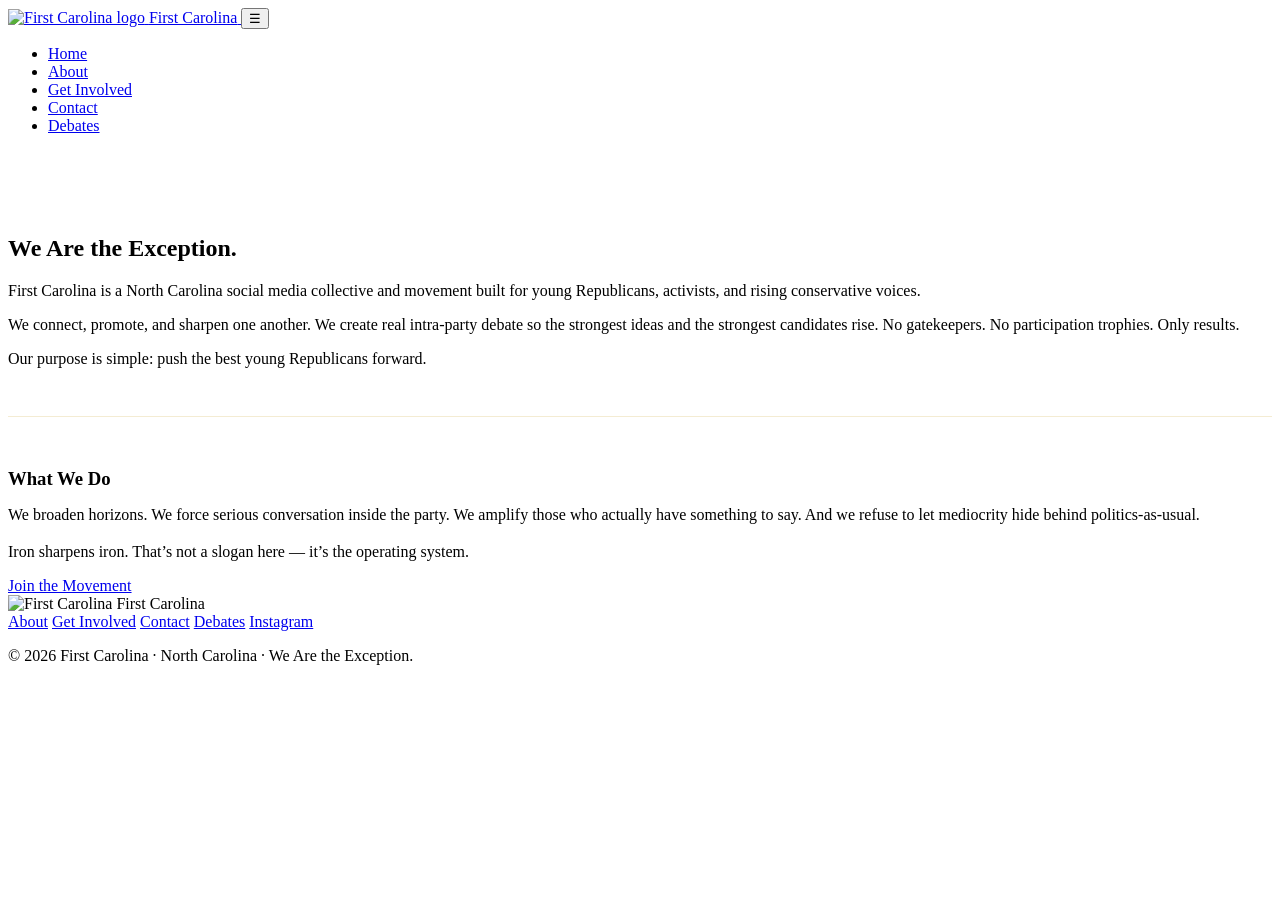
==== about.html @ 799d70bb "Add About, Contact, Debates pages + CSS + JS + README" ====
<!DOCTYPE html>
<html lang="en">
<head>
  <meta charset="UTF-8">
  <meta name="viewport" content="width=device-width, initial-scale=1.0">
  <title>About | First Carolina</title>
  <meta name="description" content="The mission of First Carolina — North Carolina’s young conservative collective and movement.">
  <link rel="preconnect" href="https://fonts.googleapis.com">
  <link rel="preconnect" href="https://fonts.gstatic.com" crossorigin>
  <link href="https://fonts.googleapis.com/css2?family=Inter:wght@400;500;600&family=Oswald:wght@500;600;700&display=swap" rel="stylesheet">
  <link rel="stylesheet" href="css/style.css">
  <link rel="icon" href="assets/logo.jpg" type="image/jpeg">
</head>
<body>
  <header>
    <div class="nav-container">
      <a href="index.html" class="logo-link">
        <img src="assets/logo.jpg" alt="First Carolina logo">
        <span class="logo-text">First Carolina</span>
      </a>
      <button class="menu-toggle" aria-label="Toggle menu" aria-expanded="false">☰</button>
      <nav>
        <ul>
          <li><a href="index.html">Home</a></li>
          <li><a href="about.html" class="active">About</a></li>
          <li><a href="involved.html">Get Involved</a></li>
          <li><a href="contact.html">Contact</a></li>
          <li><a href="debates.html" class="debates-link">Debates</a></li>
        </ul>
      </nav>
    </div>
  </header>

  <main>
    <section class="section-dark" style="padding-top: 4rem;">
      <div class="container">
        <div class="mission-block">
          <h2>We Are the Exception.</h2>
          
          <p>First Carolina is a North Carolina social media collective and movement built for young Republicans, activists, and rising conservative voices.</p>
          
          <p>We connect, promote, and sharpen one another. We create real intra-party debate so the strongest ideas and the strongest candidates rise. <span class="highlight">No gatekeepers. No participation trophies. Only results.</span></p>
          
          <p>Our purpose is simple: <span class="highlight">push the best young Republicans forward.</span></p>

          <div style="margin-top: 3rem; padding-top: 2rem; border-top: 1px solid rgba(201,162,39,0.2);">
            <h3 style="margin-bottom: 1rem;">What We Do</h3>
            <p>We broaden horizons. We force serious conversation inside the party. We amplify those who actually have something to say. And we refuse to let mediocrity hide behind politics-as-usual.</p>
            <p style="margin-top: 1.2rem;">Iron sharpens iron. That’s not a slogan here — it’s the operating system.</p>
          </div>

          <div class="mt-2">
            <a href="involved.html" class="btn btn-primary">Join the Movement</a>
          </div>
        </div>
      </div>
    </section>
  </main>

  <footer>
    <div class="footer-content">
      <div class="footer-brand">
        <img src="assets/logo.jpg" alt="First Carolina">
        <span>First Carolina</span>
      </div>
      <div class="footer-links">
        <a href="about.html">About</a>
        <a href="involved.html">Get Involved</a>
        <a href="contact.html">Contact</a>
        <a href="debates.html">Debates</a>
        <a href="https://www.instagram.com/rylanarmstrongnc/" target="_blank" rel="noopener">Instagram</a>
      </div>
    </div>
    <div class="footer-bottom">
      <p>© 2026 First Carolina · North Carolina · We Are the Exception.</p>
    </div>
  </footer>

  <script src="js/script.js"></script>
</body>
</html>
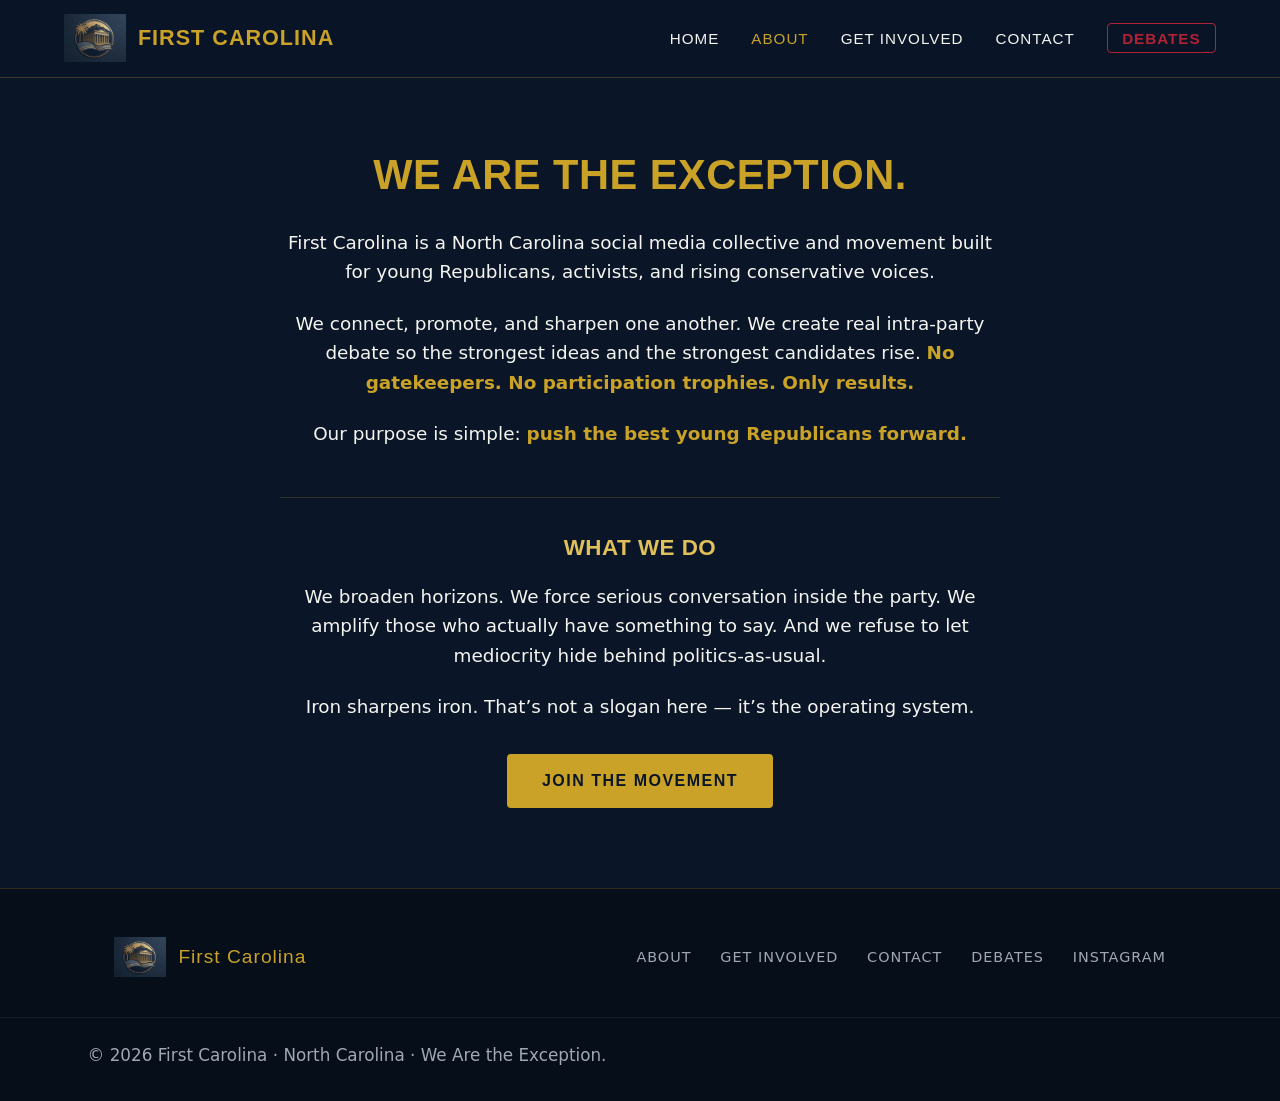
==== commit 579aaafc: "Update logo path to full logo file" ====
--- a/about.html
+++ b/about.html
@@ -9,13 +9,13 @@
   <link rel="preconnect" href="https://fonts.gstatic.com" crossorigin>
   <link href="https://fonts.googleapis.com/css2?family=Inter:wght@400;500;600&family=Oswald:wght@500;600;700&display=swap" rel="stylesheet">
   <link rel="stylesheet" href="css/style.css">
-  <link rel="icon" href="assets/logo.jpg" type="image/jpeg">
+  <link rel="icon" href="assets/logo.jpg.png" type="image/png">
 </head>
 <body>
   <header>
     <div class="nav-container">
       <a href="index.html" class="logo-link">
-        <img src="assets/logo.jpg" alt="First Carolina logo">
+        <img src="assets/logo.jpg.png" alt="First Carolina logo">
         <span class="logo-text">First Carolina</span>
       </a>
       <button class="menu-toggle" aria-label="Toggle menu" aria-expanded="false">☰</button>
@@ -60,7 +60,7 @@
   <footer>
     <div class="footer-content">
       <div class="footer-brand">
-        <img src="assets/logo.jpg" alt="First Carolina">
+        <img src="assets/logo.jpg.png" alt="First Carolina">
         <span>First Carolina</span>
       </div>
       <div class="footer-links">
--- a/css/style.css
+++ b/css/style.css
@@ -0,0 +1,581 @@
+/* First Carolina – Official Site Styles */
+/* Brand: Heavy Navy + Gold, Patriotic accents, Bold + Youthful energy */
+
+:root {
+  --navy: #0A1628;
+  --navy-light: #12253F;
+  --gold: #C9A227;
+  --gold-light: #E0C05A;
+  --red: #B22234;
+  --white: #FFFFFF;
+  --off-white: #F5F5F0;
+  --gray: #A0A8B5;
+  --dark-text: #0A1628;
+}
+
+* {
+  margin: 0;
+  padding: 0;
+  box-sizing: border-box;
+}
+
+html {
+  scroll-behavior: smooth;
+}
+
+body {
+  font-family: 'Inter', system-ui, -apple-system, sans-serif;
+  background: var(--navy);
+  color: var(--off-white);
+  line-height: 1.6;
+  min-height: 100vh;
+  display: flex;
+  flex-direction: column;
+}
+
+/* Typography */
+h1, h2, h3, h4 {
+  font-family: 'Oswald', 'Inter', sans-serif;
+  font-weight: 700;
+  letter-spacing: 0.5px;
+  text-transform: uppercase;
+}
+
+h1 {
+  font-size: clamp(2.4rem, 6vw, 3.8rem);
+  line-height: 1.1;
+}
+
+h2 {
+  font-size: clamp(1.8rem, 4vw, 2.6rem);
+  color: var(--gold);
+  margin-bottom: 1.2rem;
+}
+
+h3 {
+  font-size: 1.4rem;
+  color: var(--gold-light);
+}
+
+p {
+  font-size: 1.05rem;
+  color: var(--gray);
+  max-width: 65ch;
+}
+
+a {
+  color: var(--gold);
+  text-decoration: none;
+  transition: color 0.2s ease;
+}
+
+a:hover {
+  color: var(--gold-light);
+}
+
+/* Header & Nav */
+header {
+  background: rgba(10, 22, 40, 0.95);
+  backdrop-filter: blur(12px);
+  border-bottom: 1px solid rgba(201, 162, 39, 0.25);
+  position: sticky;
+  top: 0;
+  z-index: 100;
+  padding: 0.9rem 0;
+}
+
+.nav-container {
+  max-width: 1200px;
+  margin: 0 auto;
+  padding: 0 1.5rem;
+  display: flex;
+  align-items: center;
+  justify-content: space-between;
+}
+
+.logo-link {
+  display: flex;
+  align-items: center;
+  gap: 0.75rem;
+}
+
+.logo-link img {
+  height: 48px;
+  width: auto;
+}
+
+.logo-text {
+  font-family: 'Oswald', sans-serif;
+  font-size: 1.35rem;
+  font-weight: 700;
+  color: var(--gold);
+  letter-spacing: 1px;
+  text-transform: uppercase;
+}
+
+nav ul {
+  display: flex;
+  list-style: none;
+  gap: 2rem;
+  align-items: center;
+}
+
+nav a {
+  font-family: 'Oswald', sans-serif;
+  font-size: 0.95rem;
+  font-weight: 500;
+  letter-spacing: 1px;
+  text-transform: uppercase;
+  color: var(--off-white);
+  position: relative;
+  padding: 0.3rem 0;
+}
+
+nav a:hover {
+  color: var(--gold);
+}
+
+nav a.active {
+  color: var(--gold);
+}
+
+/* Debates special styling – bold & standout */
+nav a.debates-link {
+  color: var(--red);
+  font-weight: 700;
+  border: 1px solid var(--red);
+  padding: 0.35rem 0.9rem;
+  border-radius: 4px;
+  transition: all 0.2s ease;
+}
+
+nav a.debates-link:hover {
+  background: var(--red);
+  color: var(--white);
+}
+
+/* Mobile menu */
+.menu-toggle {
+  display: none;
+  background: none;
+  border: none;
+  color: var(--gold);
+  font-size: 1.6rem;
+  cursor: pointer;
+}
+
+/* Main content */
+main {
+  flex: 1;
+}
+
+.container {
+  max-width: 1100px;
+  margin: 0 auto;
+  padding: 0 1.5rem;
+}
+
+/* Hero */
+.hero {
+  min-height: 85vh;
+  display: flex;
+  align-items: center;
+  justify-content: center;
+  text-align: center;
+  padding: 4rem 1.5rem;
+  background: 
+    radial-gradient(ellipse at 50% 0%, rgba(201, 162, 39, 0.12) 0%, transparent 60%),
+    linear-gradient(180deg, var(--navy) 0%, var(--navy-light) 100%);
+  position: relative;
+  overflow: hidden;
+}
+
+.hero::before {
+  content: '';
+  position: absolute;
+  inset: 0;
+  background: url('../assets/logo.jpg') center/cover no-repeat;
+  opacity: 0.04;
+  pointer-events: none;
+}
+
+.hero-content {
+  position: relative;
+  z-index: 2;
+  max-width: 800px;
+}
+
+.hero-logo {
+  width: min(280px, 70vw);
+  margin: 0 auto 2rem;
+  filter: drop-shadow(0 10px 30px rgba(0,0,0,0.4));
+}
+
+.hero h1 {
+  color: var(--white);
+  margin-bottom: 0.8rem;
+}
+
+.hero .slogan {
+  font-family: 'Oswald', sans-serif;
+  font-size: clamp(1.4rem, 3.5vw, 2rem);
+  color: var(--gold);
+  letter-spacing: 3px;
+  margin-bottom: 1.5rem;
+  font-weight: 600;
+}
+
+.hero p {
+  font-size: 1.15rem;
+  color: var(--gray);
+  margin: 0 auto 2.5rem;
+}
+
+/* Buttons */
+.btn {
+  display: inline-block;
+  font-family: 'Oswald', sans-serif;
+  font-size: 1rem;
+  font-weight: 600;
+  letter-spacing: 1.5px;
+  text-transform: uppercase;
+  padding: 0.9rem 2.2rem;
+  border-radius: 4px;
+  transition: all 0.25s ease;
+  cursor: pointer;
+  border: none;
+}
+
+.btn-primary {
+  background: var(--gold);
+  color: var(--navy);
+}
+
+.btn-primary:hover {
+  background: var(--gold-light);
+  transform: translateY(-2px);
+  box-shadow: 0 8px 25px rgba(201, 162, 39, 0.35);
+}
+
+.btn-outline {
+  background: transparent;
+  color: var(--gold);
+  border: 2px solid var(--gold);
+}
+
+.btn-outline:hover {
+  background: var(--gold);
+  color: var(--navy);
+}
+
+.btn-red {
+  background: var(--red);
+  color: var(--white);
+}
+
+.btn-red:hover {
+  background: #9a1c2c;
+  transform: translateY(-2px);
+}
+
+/* Sections */
+section {
+  padding: 5rem 0;
+}
+
+.section-dark {
+  background: var(--navy);
+}
+
+.section-alt {
+  background: var(--navy-light);
+}
+
+.section-header {
+  text-align: center;
+  margin-bottom: 3rem;
+}
+
+.section-header p {
+  margin: 0 auto;
+}
+
+/* Mission block */
+.mission-block {
+  max-width: 720px;
+  margin: 0 auto;
+  text-align: center;
+}
+
+.mission-block p {
+  font-size: 1.15rem;
+  margin-bottom: 1.4rem;
+  color: var(--off-white);
+}
+
+.mission-block .highlight {
+  color: var(--gold);
+  font-weight: 600;
+}
+
+/* Cards / Get Involved */
+.cards {
+  display: grid;
+  grid-template-columns: repeat(auto-fit, minmax(280px, 1fr));
+  gap: 1.8rem;
+  margin-top: 2.5rem;
+}
+
+.card {
+  background: rgba(18, 37, 63, 0.8);
+  border: 1px solid rgba(201, 162, 39, 0.2);
+  border-radius: 8px;
+  padding: 2rem 1.6rem;
+  transition: all 0.25s ease;
+}
+
+.card:hover {
+  border-color: var(--gold);
+  transform: translateY(-4px);
+  box-shadow: 0 12px 30px rgba(0,0,0,0.3);
+}
+
+.card-number {
+  font-family: 'Oswald', sans-serif;
+  font-size: 2.2rem;
+  color: var(--gold);
+  margin-bottom: 0.8rem;
+  opacity: 0.9;
+}
+
+.card h3 {
+  margin-bottom: 0.8rem;
+  color: var(--white);
+}
+
+.card p {
+  font-size: 0.98rem;
+  color: var(--gray);
+}
+
+/* Form */
+.form-container {
+  max-width: 560px;
+  margin: 0 auto;
+  background: rgba(18, 37, 63, 0.6);
+  border: 1px solid rgba(201, 162, 39, 0.25);
+  border-radius: 10px;
+  padding: 2.5rem 2rem;
+}
+
+.form-group {
+  margin-bottom: 1.4rem;
+}
+
+.form-group label {
+  display: block;
+  font-family: 'Oswald', sans-serif;
+  font-size: 0.9rem;
+  letter-spacing: 1px;
+  text-transform: uppercase;
+  color: var(--gold);
+  margin-bottom: 0.45rem;
+}
+
+.form-group input,
+.form-group select,
+.form-group textarea {
+  width: 100%;
+  padding: 0.85rem 1rem;
+  background: var(--navy);
+  border: 1px solid rgba(201, 162, 39, 0.3);
+  border-radius: 4px;
+  color: var(--white);
+  font-size: 1rem;
+  font-family: inherit;
+  transition: border-color 0.2s;
+}
+
+.form-group input:focus,
+.form-group select:focus,
+.form-group textarea:focus {
+  outline: none;
+  border-color: var(--gold);
+}
+
+.form-group textarea {
+  min-height: 120px;
+  resize: vertical;
+}
+
+.form-note {
+  font-size: 0.9rem;
+  color: var(--gray);
+  margin-top: 1rem;
+  text-align: center;
+}
+
+/* Contact info */
+.contact-grid {
+  display: grid;
+  grid-template-columns: repeat(auto-fit, minmax(240px, 1fr));
+  gap: 2rem;
+  margin-top: 2rem;
+}
+
+.contact-item {
+  text-align: center;
+  padding: 1.8rem 1.2rem;
+  background: rgba(18, 37, 63, 0.5);
+  border-radius: 8px;
+  border: 1px solid rgba(201, 162, 39, 0.15);
+}
+
+.contact-item h3 {
+  margin-bottom: 0.6rem;
+  font-size: 1.1rem;
+}
+
+.contact-item a,
+.contact-item p {
+  color: var(--off-white);
+  font-size: 1.1rem;
+}
+
+.contact-item .prefer {
+  display: block;
+  font-size: 0.85rem;
+  color: var(--gold);
+  margin-top: 0.4rem;
+  font-style: italic;
+}
+
+/* Debates placeholder */
+.debates-hero {
+  text-align: center;
+  padding: 6rem 1.5rem;
+}
+
+.debates-hero h1 {
+  color: var(--red);
+  margin-bottom: 1rem;
+}
+
+.coming-soon {
+  font-family: 'Oswald', sans-serif;
+  font-size: 1.3rem;
+  letter-spacing: 4px;
+  color: var(--gold);
+  margin-bottom: 2rem;
+}
+
+/* Footer */
+footer {
+  background: #060E1A;
+  border-top: 1px solid rgba(201, 162, 39, 0.2);
+  padding: 3rem 0 2rem;
+  margin-top: auto;
+}
+
+.footer-content {
+  max-width: 1100px;
+  margin: 0 auto;
+  padding: 0 1.5rem;
+  display: flex;
+  flex-wrap: wrap;
+  justify-content: space-between;
+  gap: 2rem;
+  align-items: center;
+}
+
+.footer-brand {
+  display: flex;
+  align-items: center;
+  gap: 0.8rem;
+}
+
+.footer-brand img {
+  height: 40px;
+}
+
+.footer-brand span {
+  font-family: 'Oswald', sans-serif;
+  font-size: 1.2rem;
+  color: var(--gold);
+  letter-spacing: 1px;
+}
+
+.footer-links {
+  display: flex;
+  gap: 1.8rem;
+  flex-wrap: wrap;
+}
+
+.footer-links a {
+  font-size: 0.9rem;
+  color: var(--gray);
+  text-transform: uppercase;
+  letter-spacing: 1px;
+}
+
+.footer-links a:hover {
+  color: var(--gold);
+}
+
+.footer-bottom {
+  text-align: center;
+  margin-top: 2.5rem;
+  padding-top: 1.5rem;
+  border-top: 1px solid rgba(255,255,255,0.06);
+  font-size: 0.85rem;
+  color: var(--gray);
+}
+
+/* Responsive */
+@media (max-width: 768px) {
+  .menu-toggle {
+    display: block;
+  }
+
+  nav ul {
+    display: none;
+    position: absolute;
+    top: 100%;
+    left: 0;
+    right: 0;
+    background: var(--navy);
+    flex-direction: column;
+    padding: 1.5rem;
+    gap: 1.2rem;
+    border-bottom: 1px solid rgba(201, 162, 39, 0.25);
+  }
+
+  nav ul.open {
+    display: flex;
+  }
+
+  .hero {
+    min-height: 75vh;
+    padding: 3rem 1.2rem;
+  }
+
+  .form-container {
+    padding: 1.8rem 1.3rem;
+  }
+
+  .footer-content {
+    flex-direction: column;
+    text-align: center;
+  }
+
+  .footer-links {
+    justify-content: center;
+  }
+}
+
+/* Utility */
+.text-center { text-align: center; }
+.mt-2 { margin-top: 2rem; }
+.mb-2 { margin-bottom: 2rem; }
+.gold { color: var(--gold); }
+.red { color: var(--red); }
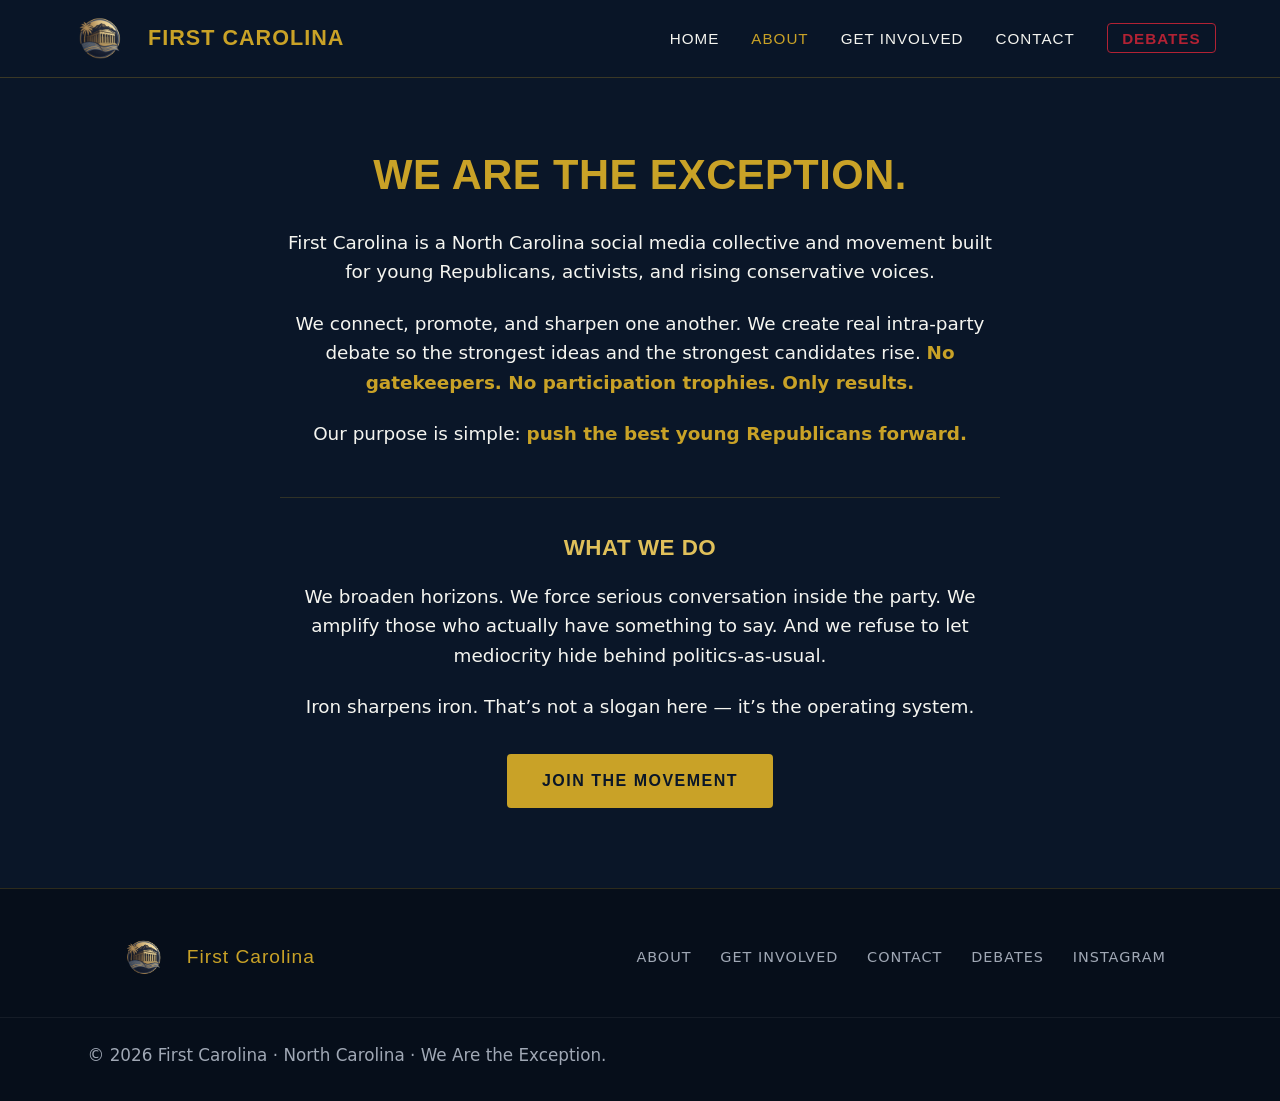
==== commit a53e3fa1: "Switch to new logo" ====
--- a/about.html
+++ b/about.html
@@ -9,13 +9,13 @@
   <link rel="preconnect" href="https://fonts.gstatic.com" crossorigin>
   <link href="https://fonts.googleapis.com/css2?family=Inter:wght@400;500;600&family=Oswald:wght@500;600;700&display=swap" rel="stylesheet">
   <link rel="stylesheet" href="css/style.css">
-  <link rel="icon" href="assets/logo.jpg.png" type="image/png">
+  <link rel="icon" href="assets/logo.jpg%20(2).png" type="image/png">
 </head>
 <body>
   <header>
     <div class="nav-container">
       <a href="index.html" class="logo-link">
-        <img src="assets/logo.jpg.png" alt="First Carolina logo">
+        <img src="assets/logo.jpg%20(2).png" alt="First Carolina logo">
         <span class="logo-text">First Carolina</span>
       </a>
       <button class="menu-toggle" aria-label="Toggle menu" aria-expanded="false">☰</button>
@@ -36,19 +36,14 @@
       <div class="container">
         <div class="mission-block">
           <h2>We Are the Exception.</h2>
-          
           <p>First Carolina is a North Carolina social media collective and movement built for young Republicans, activists, and rising conservative voices.</p>
-          
           <p>We connect, promote, and sharpen one another. We create real intra-party debate so the strongest ideas and the strongest candidates rise. <span class="highlight">No gatekeepers. No participation trophies. Only results.</span></p>
-          
           <p>Our purpose is simple: <span class="highlight">push the best young Republicans forward.</span></p>
-
           <div style="margin-top: 3rem; padding-top: 2rem; border-top: 1px solid rgba(201,162,39,0.2);">
             <h3 style="margin-bottom: 1rem;">What We Do</h3>
             <p>We broaden horizons. We force serious conversation inside the party. We amplify those who actually have something to say. And we refuse to let mediocrity hide behind politics-as-usual.</p>
             <p style="margin-top: 1.2rem;">Iron sharpens iron. That’s not a slogan here — it’s the operating system.</p>
           </div>
-
           <div class="mt-2">
             <a href="involved.html" class="btn btn-primary">Join the Movement</a>
           </div>
@@ -60,7 +55,7 @@
   <footer>
     <div class="footer-content">
       <div class="footer-brand">
-        <img src="assets/logo.jpg.png" alt="First Carolina">
+        <img src="assets/logo.jpg%20(2).png" alt="First Carolina">
         <span>First Carolina</span>
       </div>
       <div class="footer-links">
